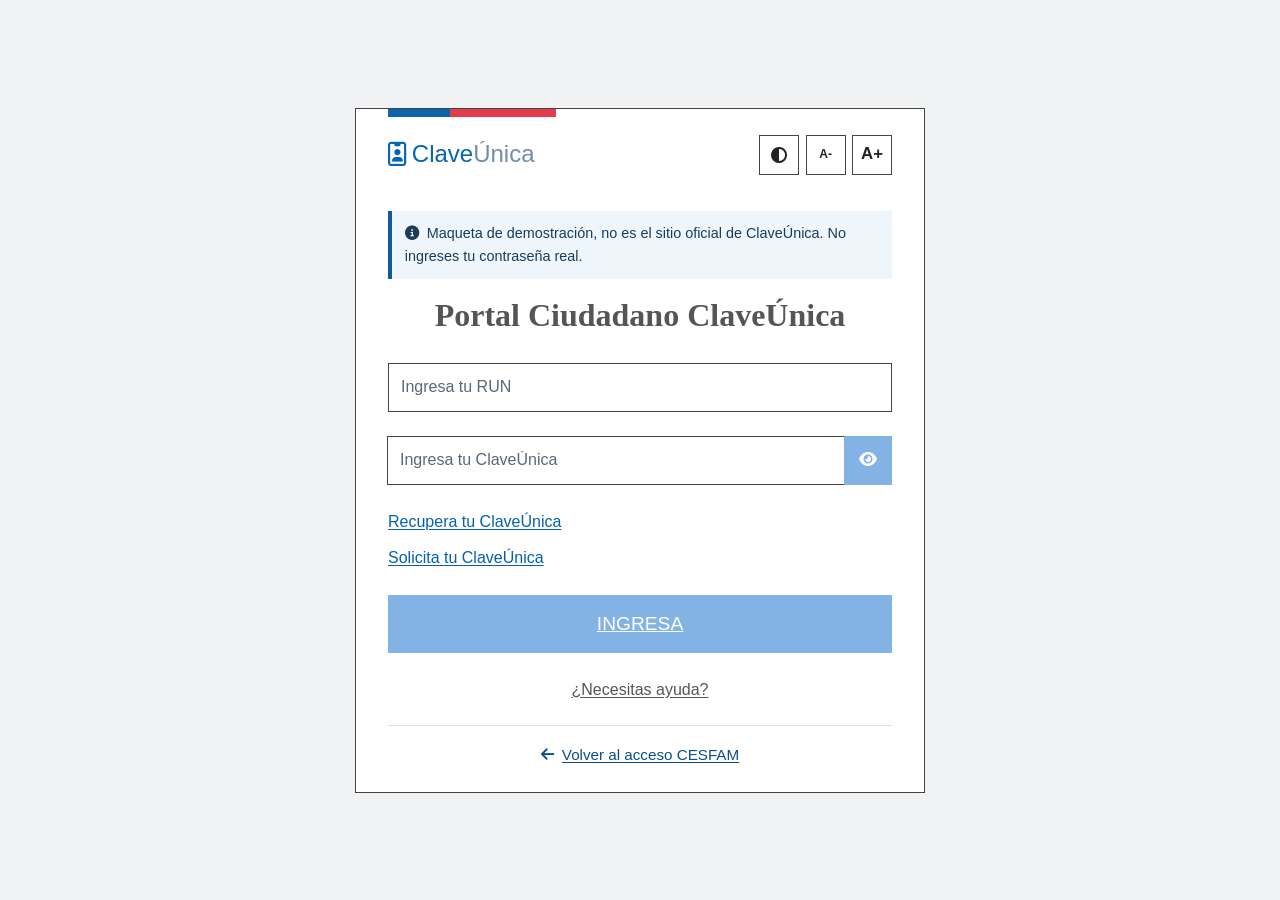
==== claveunica.html @ 377c13dd "Primer Push" ====
<!doctype html>
<html lang="es">
<head>
  <meta charset="utf-8">
  <meta name="viewport" content="width=device-width, initial-scale=1">
  <meta name="theme-color" content="#ffffff">
  <title>ClaveÚnica | Portal de pacientes CESFAM</title>
  <link href="https://cdn.jsdelivr.net/npm/bootstrap@5.3.3/dist/css/bootstrap.min.css" rel="stylesheet">
  <link href="https://cdnjs.cloudflare.com/ajax/libs/font-awesome/6.5.2/css/all.min.css" rel="stylesheet">
  <link href="styles.css" rel="stylesheet">
</head>
<body class="clave-page">
  <a class="skip-link" href="#contenido">Saltar al formulario</a>
  <main id="contenido" class="container min-vh-100 d-flex align-items-center justify-content-center py-4">
    <section class="clave-card" aria-labelledby="claveTitle">
      <div class="chile-stripe" aria-hidden="true"><span></span><span></span></div>
      <header class="clave-header">
        <a class="clave-wordmark" href="index.html" aria-label="Volver al inicio del portal CESFAM">
          <span class="clave-symbol" aria-hidden="true"><i class="fa-regular fa-id-badge"></i></span>
          <span>Clave<span class="clave-wordmark-light">Única</span></span>
        </a>
        <div class="accessibility-tools" aria-label="Opciones de visualización">
          <button type="button" class="accessibility-button" id="contrastToggle" aria-label="Activar alto contraste" title="Activar alto contraste"><i class="fa-solid fa-circle-half-stroke" aria-hidden="true"></i></button>
          <button type="button" class="accessibility-button text-sm" id="fontDecrease" aria-label="Disminuir tamaño del texto">A-</button>
          <button type="button" class="accessibility-button text-lg" id="fontIncrease" aria-label="Aumentar tamaño del texto">A+</button>
        </div>
      </header>

      <div class="clave-content">
        <div class="demo-alert" role="note"><i class="fa-solid fa-circle-info me-2" aria-hidden="true"></i>Maqueta de demostración, no es el sitio oficial de ClaveÚnica. No ingreses tu contraseña real.</div>
        <h1 id="claveTitle">Portal Ciudadano ClaveÚnica</h1>
        <p class="visually-hidden" id="loginHelp">Formulario de ejemplo para representar el acceso mediante ClaveÚnica. No se validan ni transmiten credenciales.</p>

        <form onsubmit="event.preventDefault(); const status = document.getElementById('claveStatus'); status.classList.remove('d-none');">
          <div class="mb-4">
            <label class="visually-hidden" for="run">Ingresa tu RUN</label>
            <input class="form-control clave-input" type="text" id="run" name="run" placeholder="Ingresa tu RUN" autocomplete="off" aria-describedby="loginHelp" required>
          </div>
          <div class="input-group mb-4">
            <label class="visually-hidden" for="clavePassword">Ingresa tu ClaveÚnica</label>
            <input class="form-control clave-input" type="password" id="clavePassword" name="password" placeholder="Ingresa tu ClaveÚnica" autocomplete="new-password" aria-describedby="loginHelp" required>
            <button type="button" class="btn clave-eye" id="togglePassword" aria-label="Mostrar contraseña" aria-pressed="false"><i class="fa-solid fa-eye" aria-hidden="true"></i></button>
          </div>

          <div class="clave-help-links">
            <button type="button" class="link-button" data-help="Recupera tu ClaveÚnica: visita los canales oficiales del Gobierno de Chile.">Recupera tu ClaveÚnica</button>
            <button type="button" class="link-button" data-help="Solicita tu ClaveÚnica en los canales oficiales del Gobierno de Chile.">Solicita tu ClaveÚnica</button>
          </div>

          <div class="alert alert-info d-none mt-3" id="claveStatus" role="status">
            Este formulario es solo una maqueta: no valida ni envía credenciales a ClaveÚnica.
            <a href="dashboard.html" class="alert-link d-block mt-2">Continuar al portal de demostración</a>
          </div>
          <div class="alert alert-secondary d-none mt-3" id="helpStatus" role="status"></div>
          <button type="submit" class="btn clave-submit w-100 mt-4">INGRESA</button>
        </form>
        <div class="text-center mt-4"><button class="link-button help-button" type="button" data-help="Para ayuda con esta maqueta, vuelve al acceso del portal CESFAM y consulta Admisión por los canales oficiales.">¿Necesitas ayuda?</button></div>
      </div>
      <footer class="clave-footer"><a href="index.html"><i class="fa-solid fa-arrow-left me-2" aria-hidden="true"></i>Volver al acceso CESFAM</a></footer>
    </section>
  </main>
  <script>
    const root = document.documentElement;
    let textScale = 1;
    document.getElementById('fontIncrease').addEventListener('click', () => {
      textScale = Math.min(1.3, textScale + 0.1);
      root.style.setProperty('--clave-text-scale', textScale);
    });
    document.getElementById('fontDecrease').addEventListener('click', () => {
      textScale = Math.max(0.9, textScale - 0.1);
      root.style.setProperty('--clave-text-scale', textScale);
    });
    document.getElementById('contrastToggle').addEventListener('click', (event) => {
      const active = document.body.classList.toggle('high-contrast');
      event.currentTarget.setAttribute('aria-pressed', String(active));
      event.currentTarget.setAttribute('aria-label', active ? 'Desactivar alto contraste' : 'Activar alto contraste');
    });
    document.getElementById('togglePassword').addEventListener('click', (event) => {
      const input = document.getElementById('clavePassword');
      const visible = input.type === 'password';
      input.type = visible ? 'text' : 'password';
      event.currentTarget.setAttribute('aria-pressed', String(visible));
      event.currentTarget.setAttribute('aria-label', visible ? 'Ocultar contraseña' : 'Mostrar contraseña');
    });
    document.querySelectorAll('[data-help]').forEach((button) => {
      button.addEventListener('click', () => {
        const status = document.getElementById('helpStatus');
        status.textContent = button.dataset.help;
        status.classList.remove('d-none');
      });
    });
  </script>
</body>
</html>
---- styles.css ----
:root {
  --health-primary: #1264ad;
  --health-primary-dark: #0c4e8a;
  --health-ink: #1f2c38;
  --health-muted: #4c5a67;
  --health-border: #d7e1ea;
  --health-bg: #f4f7fa;
}

html { scroll-behavior: smooth; }

body {
  background: var(--health-bg);
  color: var(--health-ink);
  font-family: Arial, Helvetica, sans-serif;
  font-size: 1rem;
  line-height: 1.6;
}

a { color: var(--health-primary-dark); text-underline-offset: .15em; }
a:hover { color: #083e70; }

.btn-primary {
  --bs-btn-bg: var(--health-primary);
  --bs-btn-border-color: var(--health-primary);
  --bs-btn-color: #fff;
  --bs-btn-hover-bg: var(--health-primary-dark);
  --bs-btn-hover-border-color: var(--health-primary-dark);
  --bs-btn-active-bg: var(--health-primary-dark);
  --bs-btn-active-border-color: var(--health-primary-dark);
}
.btn-outline-primary {
  --bs-btn-color: var(--health-primary-dark);
  --bs-btn-border-color: var(--health-primary);
  --bs-btn-hover-bg: var(--health-primary-dark);
  --bs-btn-hover-border-color: var(--health-primary-dark);
  --bs-btn-hover-color: #fff;
}
.btn-outline-secondary {
  --bs-btn-color: #394a58;
  --bs-btn-border-color: #687986;
  --bs-btn-hover-bg: #394a58;
  --bs-btn-hover-border-color: #394a58;
}
.btn, .form-control, .form-select { min-height: 44px; }
.btn-lg, .form-control-lg, .form-select-lg { min-height: 48px; }

.form-control, .form-select { border-color: #8999a6; color: var(--health-ink); }
.form-control::placeholder { color: #596a78; opacity: 1; }
.form-label { color: #263746; font-size: 1rem; font-weight: 700; }
.form-text, .text-secondary { color: var(--health-muted) !important; }
.form-check-input { border-color: #687986; }
.form-check-input:checked { background-color: var(--health-primary); border-color: var(--health-primary); }

:focus-visible {
  outline: 3px solid #e08b00 !important;
  outline-offset: 3px;
  box-shadow: none !important;
}

.skip-link {
  background: #fff;
  border: 2px solid var(--health-primary);
  border-radius: .25rem;
  left: .75rem;
  padding: .6rem 1rem;
  position: absolute;
  top: .75rem;
  transform: translateY(-160%);
  z-index: 2000;
}
.skip-link:focus { transform: translateY(0); }

.navbar { z-index: 1020; }
.navbar .nav-link { color: #394a58; font-size: 1rem; font-weight: 600; padding-inline: .85rem !important; }
.navbar .nav-link.active, .navbar .nav-link:hover { color: var(--health-primary-dark); text-decoration: underline; }

.brand {
  align-items: center;
  color: var(--health-ink);
  display: inline-flex;
  font-size: 1.3rem;
  font-weight: 750;
  gap: .55rem;
  text-decoration: none;
}
.brand:hover { color: var(--health-ink); }
.brand-mark {
  align-items: center;
  background: var(--health-primary);
  border-radius: .65rem;
  color: white;
  display: inline-flex;
  font-size: 1rem;
  height: 2.25rem;
  justify-content: center;
  width: 2.25rem;
}
.eyebrow { color: var(--health-primary-dark); font-size: .8rem; font-weight: 800; letter-spacing: .08em; }
.avatar, .profile-avatar {
  align-items: center;
  background: #e4eff8;
  border: 1px solid #b9d1e5;
  border-radius: 50%;
  color: #104b7e;
  display: inline-flex;
  font-size: .9rem;
  font-weight: 700;
  height: 2.5rem;
  justify-content: center;
  width: 2.5rem;
}
.profile-avatar { font-size: 1.5rem; height: 6rem; width: 6rem; }
.card { border: 1px solid var(--health-border); }
.dashboard-card, .metric-card, .resource-card { border-radius: .9rem; box-shadow: 0 .15rem .65rem rgba(29, 41, 38, .05); }
.metric-card .card-body, .resource-card .card-body { padding: 1.4rem; }
.metric-icon, .contact-icon, .contact-method-icon {
  align-items: center;
  border-radius: .75rem;
  display: inline-flex;
  flex: 0 0 auto;
  height: 2.8rem;
  justify-content: center;
  width: 2.8rem;
}
.icon-purple { background: #e7e8f7; color: #313e77; }
.icon-blue { background: #e3f0f7; color: #164b69; }
.icon-orange { background: #f7ead8; color: #77420a; }
.icon-green { background: #e3f0f7; color: #164b69; }
.contact-aside { background: linear-gradient(155deg, #e7f1fa 0%, #f5f8fb 60%, #edf4fa 100%); border: 1px solid #bdd2e5; }
.contact-icon { background: #dcebf7; color: var(--health-primary-dark); font-size: 1.25rem; height: 3.25rem; width: 3.25rem; }
.contact-method-icon { background: white; border: 1px solid var(--health-border); color: var(--health-primary-dark); height: 2.7rem; width: 2.7rem; }
.contact-note { background: #fff; border: 1px solid var(--health-border); color: #263746; }
.notice-card { background: #fff; border: 1px solid var(--health-border); }
.welcome-panel { background: #e5f0f9; border: 1px solid #c4d9eb; }
.site-footer { background: #e8eff5; border-top: 1px solid var(--health-border); color: #263746; }
.search-form { max-width: 100%; width: min(100%, 28rem); }
.search-form .form-control { min-width: 8rem; }

.login-page { background: radial-gradient(ellipse at 15% 15%, #e4eff8 0, transparent 38%), #f4f7fa; }
.login-layout { background: white; max-width: 1100px; min-height: 600px; width: 100%; }
.login-intro { background: linear-gradient(145deg, #0c4e8a, #247bc2); }
.brand-light, .brand-light:hover { color: white; }
.brand-light .brand-mark { background: rgba(255,255,255,.2); }
.login-form-panel { align-items: center; display: flex; }
.login-form-content { max-width: 460px; width: 100%; }
.login-form-content .form-control { font-size: 1rem; }
.login-divider {
  align-items: center;
  color: #536575;
  display: flex;
  font-size: .95rem;
  gap: .75rem;
  margin: 1.25rem 0;
}
.login-divider::before, .login-divider::after { background: var(--health-border); content: ""; flex: 1; height: 1px; }
.claveunica-button {
  align-items: center;
  background: var(--health-primary);
  border: 1px solid var(--health-primary);
  color: #fff;
  display: flex;
  font-size: 1rem;
  font-weight: 700;
  gap: .55rem;
  justify-content: center;
  margin: 0 auto;
  min-height: 48px;
  padding: .6rem 1rem;
  text-decoration: none;
  width: fit-content;
}
.claveunica-button:hover { background: var(--health-primary-dark); border-color: var(--health-primary-dark); color: #fff; }
.claveunica-button:focus-visible { outline-offset: 4px; }
.claveunica-button i { font-size: 1.2rem; }

.clave-page { background: #f0f2f4; }
.clave-card {
  background: #fff;
  border: 1px solid #444;
  max-width: 570px;
  padding: 0 2rem 1.5rem;
  width: 100%;
}
.chile-stripe { display: flex; height: 8px; margin-left: 0; width: 168px; }
.chile-stripe span:first-child { background: #0965ae; flex: 0 0 37%; }
.chile-stripe span:last-child { background: #e33d4b; flex: 0 0 63%; }
.clave-header { align-items: center; display: flex; justify-content: space-between; min-height: 76px; }
.clave-wordmark { align-items: center; color: #0766b3; display: inline-flex; font-size: 1.5rem; gap: .3rem; text-decoration: none; }
.clave-wordmark:hover { color: #064d88; }
.clave-wordmark-light { color: #748cac; }
.clave-symbol { align-items: center; display: inline-flex; font-size: 1.55rem; justify-content: center; }
.accessibility-tools { display: flex; gap: .4rem; }
.accessibility-button {
  align-items: center;
  background: #fff;
  border: 1px solid #444;
  color: #222;
  display: inline-flex;
  font-weight: 700;
  height: 40px;
  justify-content: center;
  min-width: 40px;
}
.accessibility-button.text-sm { font-size: .75rem; }
.accessibility-button.text-lg { font-size: 1.05rem; }
.clave-content { font-size: calc(1rem * var(--clave-text-scale, 1)); padding: 1.15rem 0 0; }
.clave-content h1 {
  color: #555;
  font-family: Georgia, "Times New Roman", serif;
  font-size: calc(2rem * var(--clave-text-scale, 1));
  font-weight: 700;
  line-height: 1.2;
  margin: 1.05rem 0 1.75rem;
  text-align: center;
}
.demo-alert { background: #eef6fc; border-left: 4px solid #125a9c; color: #183c59; font-size: .9rem; padding: .7rem .8rem; }
.clave-input {
  border: 1px solid #444;
  border-radius: 0 !important;
  font-size: calc(1rem * var(--clave-text-scale, 1));
  min-height: 49px;
}
.clave-input::placeholder { color: #596875; }
.clave-eye {
  background: #83b3e5;
  border: 1px solid #83b3e5;
  border-radius: 0;
  color: #fff;
  min-width: 48px;
}
.clave-eye:hover { background: #276cae; border-color: #276cae; color: #fff; }
.clave-help-links { align-items: flex-start; display: flex; flex-direction: column; gap: .7rem; }
.link-button { background: transparent; border: 0; color: #075fb0; padding: 0; text-align: left; text-decoration: underline; text-underline-offset: .15em; }
.link-button:hover { color: #063e74; }
.clave-submit {
  background: #83b3e5;
  border: 1px solid #83b3e5;
  border-radius: 0;
  color: #fff;
  font-size: calc(1.2rem * var(--clave-text-scale, 1));
  min-height: 58px;
  text-decoration: underline;
}
.clave-submit:hover, .clave-submit:focus { background: #276cae; border-color: #276cae; color: #fff; }
.help-button { color: #555; }
.clave-footer { border-top: 1px solid #e0e0e0; margin-top: 1.4rem; padding-top: 1rem; text-align: center; }
.clave-footer a { font-size: .95rem; }
.high-contrast .clave-card { background: #000; border-color: #000; color: #fff; }
.high-contrast .clave-content h1, .high-contrast .help-button { color: #fff; }
.high-contrast .clave-wordmark, .high-contrast .link-button, .high-contrast .clave-footer a { color: #9dcaff; }
.high-contrast .clave-wordmark-light { color: #d7e8ff; }
.high-contrast .accessibility-button { background: #000; border-color: #fff; color: #fff; }
.high-contrast .clave-input { background: #000; border-color: #fff; color: #fff; }
.high-contrast .clave-input::placeholder { color: #eee; }
.high-contrast .demo-alert { background: #222; border-color: #ff0; color: #ff0; }
.high-contrast .clave-footer { border-color: #fff; }

@media (max-width: 575.98px) {
  .metric-card .card-body, .resource-card .card-body { padding: 1.15rem; }
  .login-layout { min-height: 0; }
  .clave-card { padding: 0 1rem 1rem; }
  .clave-wordmark { font-size: 1.2rem; }
  .accessibility-tools { gap: .25rem; }
  .accessibility-button { height: 38px; min-width: 36px; }
  .clave-content h1 { font-size: calc(1.6rem * var(--clave-text-scale, 1)); }
}

@media (prefers-reduced-motion: reduce) {
  html { scroll-behavior: auto; }
  *, *::before, *::after { animation-duration: .01ms !important; animation-iteration-count: 1 !important; transition-duration: .01ms !important; }
}

@media print {
  .navbar, .site-footer, .btn, form, .skip-link { display: none !important; }
  body { background: #fff; color: #000; font-size: 12pt; }
  a { color: #000; }
  .card, .notice-card { box-shadow: none; break-inside: avoid; }
}
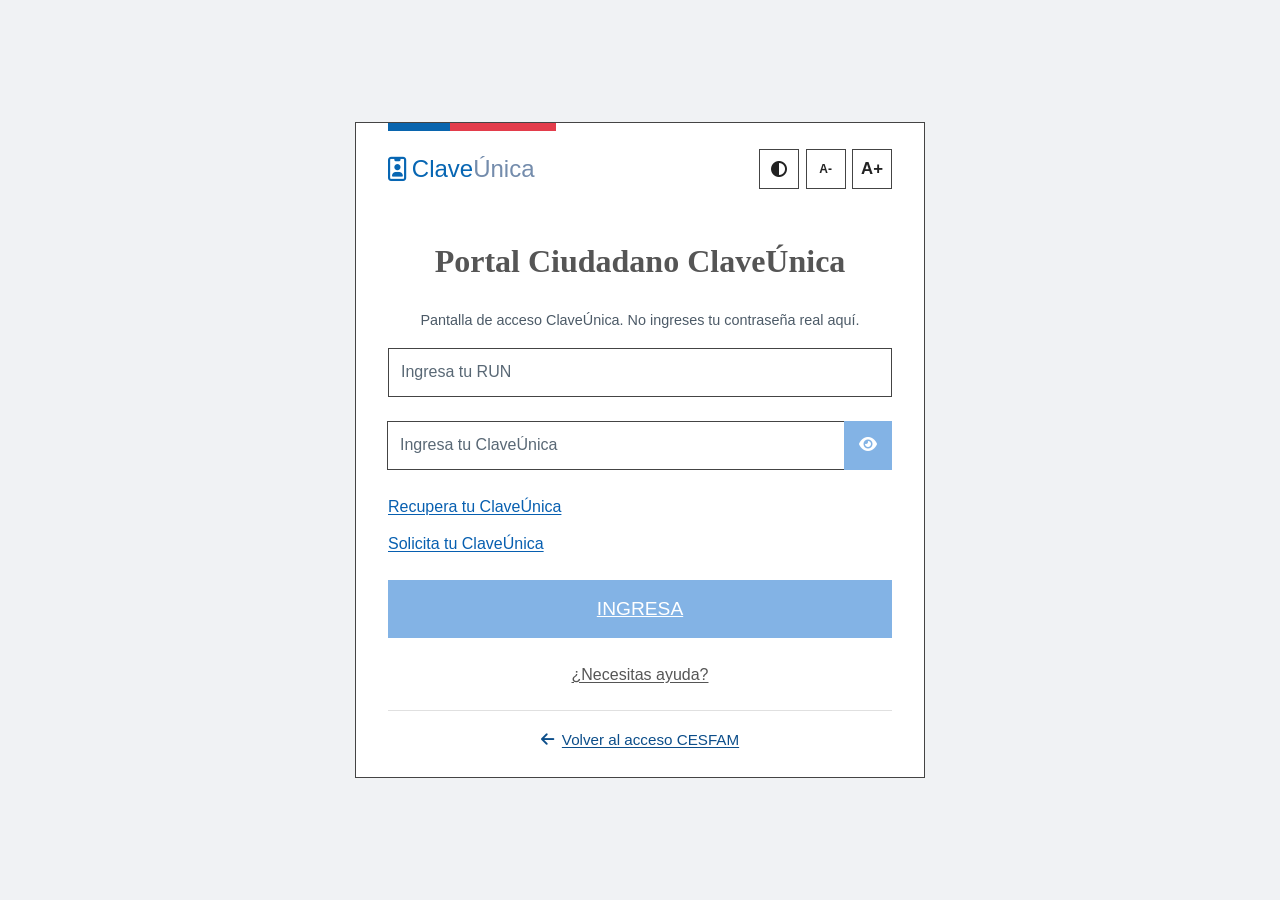
==== commit 2731e1d2: "v2" ====
--- a/claveunica.html
+++ b/claveunica.html
@@ -27,11 +27,10 @@
       </header>
 
       <div class="clave-content">
-        <div class="demo-alert" role="note"><i class="fa-solid fa-circle-info me-2" aria-hidden="true"></i>Maqueta de demostración, no es el sitio oficial de ClaveÚnica. No ingreses tu contraseña real.</div>
         <h1 id="claveTitle">Portal Ciudadano ClaveÚnica</h1>
-        <p class="visually-hidden" id="loginHelp">Formulario de ejemplo para representar el acceso mediante ClaveÚnica. No se validan ni transmiten credenciales.</p>
+        <p class="clave-disclaimer" id="loginHelp">Pantalla de acceso ClaveÚnica. No ingreses tu contraseña real aquí.</p>
 
-        <form onsubmit="event.preventDefault(); const status = document.getElementById('claveStatus'); status.classList.remove('d-none');">
+        <form onsubmit="event.preventDefault(); document.getElementById('claveStatus').classList.remove('d-none');">
           <div class="mb-4">
             <label class="visually-hidden" for="run">Ingresa tu RUN</label>
             <input class="form-control clave-input" type="text" id="run" name="run" placeholder="Ingresa tu RUN" autocomplete="off" aria-describedby="loginHelp" required>
@@ -47,11 +46,11 @@
             <button type="button" class="link-button" data-help="Solicita tu ClaveÚnica en los canales oficiales del Gobierno de Chile.">Solicita tu ClaveÚnica</button>
           </div>
 
-          <div class="alert alert-info d-none mt-3" id="claveStatus" role="status">
-            Este formulario es solo una maqueta: no valida ni envía credenciales a ClaveÚnica.
-            <a href="dashboard.html" class="alert-link d-block mt-2">Continuar al portal de demostración</a>
+          <div class="form-feedback d-none mt-3" id="claveStatus" role="status">
+            No se validaron ni enviaron credenciales.
+            <a href="dashboard.html" class="d-block mt-2">Continuar al portal</a>
           </div>
-          <div class="alert alert-secondary d-none mt-3" id="helpStatus" role="status"></div>
+          <div class="form-feedback d-none mt-3" id="helpStatus" role="status"></div>
           <button type="submit" class="btn clave-submit w-100 mt-4">INGRESA</button>
         </form>
         <div class="text-center mt-4"><button class="link-button help-button" type="button" data-help="Para ayuda con esta maqueta, vuelve al acceso del portal CESFAM y consulta Admisión por los canales oficiales.">¿Necesitas ayuda?</button></div>
--- a/styles.css
+++ b/styles.css
@@ -51,6 +51,8 @@
 .form-text, .text-secondary { color: var(--health-muted) !important; }
 .form-check-input { border-color: #687986; }
 .form-check-input:checked { background-color: var(--health-primary); border-color: var(--health-primary); }
+.form-feedback { color: var(--health-primary-dark); font-weight: 700; margin-bottom: 1rem; }
+.privacy-note { color: #263746; margin-bottom: 1rem; }
 
 :focus-visible {
   outline: 3px solid #e08b00 !important;
@@ -136,6 +138,23 @@
 .site-footer { background: #e8eff5; border-top: 1px solid var(--health-border); color: #263746; }
 .search-form { max-width: 100%; width: min(100%, 28rem); }
 .search-form .form-control { min-width: 8rem; }
+.staff-page { background: #f3f6f9; }
+.staff-label { background: #e6f0f8; border: 1px solid #c5d9e9; border-radius: 999px; color: #164b69; font-size: .72rem; letter-spacing: 0; padding: .15rem .55rem; }
+.staff-table { --bs-table-striped-bg: #f5f8fb; }
+.staff-table th { background: #edf3f8; color: #263746; font-size: .85rem; white-space: nowrap; }
+.staff-table .table-group-row th { background: #dceaf5; color: #173d5c; font-size: .95rem; }
+.staff-table td { min-width: 7rem; }
+.staff-table td:first-child { min-width: 9rem; }
+.target-row + .target-row { margin-top: 1.4rem; }
+.absence-chart { align-items: end; border-bottom: 2px solid #738696; display: flex; gap: clamp(1rem, 5vw, 3rem); height: 17rem; justify-content: center; padding: 1rem 1rem 0; }
+.chart-column { align-items: center; display: flex; flex: 0 1 5rem; flex-direction: column; height: 100%; justify-content: end; }
+.chart-value { font-size: .9rem; font-weight: 700; margin-bottom: .35rem; }
+.chart-bar { background: #1264ad; border-radius: .4rem .4rem 0 0; min-height: .4rem; width: min(100%, 3rem); }
+.chart-bar-alt { background: #815cad; }
+.chart-bar-third { background: #dd9935; }
+.chart-column > span:last-child { font-size: .9rem; font-weight: 700; padding: .45rem 0; }
+.stock-progress { height: .75rem; min-width: 5rem; }
+.print-header { display: none; }
 
 .login-page { background: radial-gradient(ellipse at 15% 15%, #e4eff8 0, transparent 38%), #f4f7fa; }
 .login-layout { background: white; max-width: 1100px; min-height: 600px; width: 100%; }
@@ -214,7 +233,7 @@
   margin: 1.05rem 0 1.75rem;
   text-align: center;
 }
-.demo-alert { background: #eef6fc; border-left: 4px solid #125a9c; color: #183c59; font-size: .9rem; padding: .7rem .8rem; }
+.clave-disclaimer { color: #4c5a67; font-size: .9rem; margin-bottom: 1rem; text-align: center; }
 .clave-input {
   border: 1px solid #444;
   border-radius: 0 !important;
@@ -253,7 +272,7 @@
 .high-contrast .accessibility-button { background: #000; border-color: #fff; color: #fff; }
 .high-contrast .clave-input { background: #000; border-color: #fff; color: #fff; }
 .high-contrast .clave-input::placeholder { color: #eee; }
-.high-contrast .demo-alert { background: #222; border-color: #ff0; color: #ff0; }
+.high-contrast .clave-disclaimer { color: #fff; }
 .high-contrast .clave-footer { border-color: #fff; }
 
 @media (max-width: 575.98px) {
@@ -276,4 +295,14 @@
   body { background: #fff; color: #000; font-size: 12pt; }
   a { color: #000; }
   .card, .notice-card { box-shadow: none; break-inside: avoid; }
-}
+  .screen-only { display: none !important; }
+  .print-header { display: block; margin-bottom: 1rem; }
+  .print-brand { border-bottom: 2px solid #000; font-size: 1rem; font-weight: 700; padding-bottom: .5rem; }
+  .staff-table { font-size: 9pt; }
+  .staff-table th, .staff-table td { min-width: 0; padding: .35rem !important; }
+  .staff-table .table-group-row th { background: #e3e3e3 !important; color: #000 !important; }
+  .staff-table thead { display: table-header-group; }
+  .staff-table tr { break-inside: avoid; }
+  .staff-page { background: #fff; }
+  .badge { border: 1px solid #555; color: #000 !important; background: transparent !important; }
+}
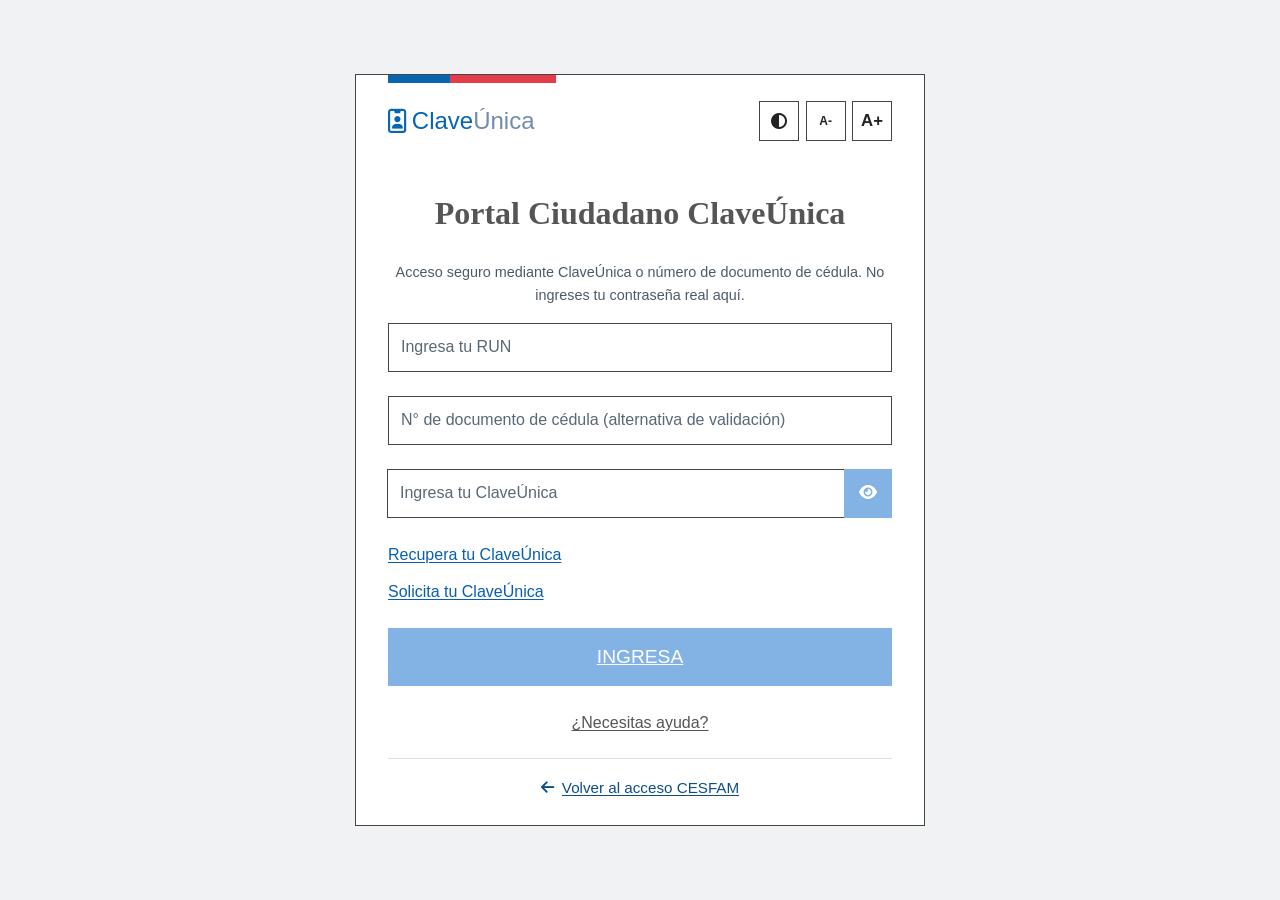
==== commit dd22d40e: "v3" ====
--- a/claveunica.html
+++ b/claveunica.html
@@ -1,93 +1,97 @@
-<!doctype html>
-<html lang="es">
-<head>
-  <meta charset="utf-8">
-  <meta name="viewport" content="width=device-width, initial-scale=1">
-  <meta name="theme-color" content="#ffffff">
-  <title>ClaveÚnica | Portal de pacientes CESFAM</title>
-  <link href="https://cdn.jsdelivr.net/npm/bootstrap@5.3.3/dist/css/bootstrap.min.css" rel="stylesheet">
-  <link href="https://cdnjs.cloudflare.com/ajax/libs/font-awesome/6.5.2/css/all.min.css" rel="stylesheet">
-  <link href="styles.css" rel="stylesheet">
-</head>
-<body class="clave-page">
-  <a class="skip-link" href="#contenido">Saltar al formulario</a>
-  <main id="contenido" class="container min-vh-100 d-flex align-items-center justify-content-center py-4">
-    <section class="clave-card" aria-labelledby="claveTitle">
-      <div class="chile-stripe" aria-hidden="true"><span></span><span></span></div>
-      <header class="clave-header">
-        <a class="clave-wordmark" href="index.html" aria-label="Volver al inicio del portal CESFAM">
-          <span class="clave-symbol" aria-hidden="true"><i class="fa-regular fa-id-badge"></i></span>
-          <span>Clave<span class="clave-wordmark-light">Única</span></span>
-        </a>
-        <div class="accessibility-tools" aria-label="Opciones de visualización">
-          <button type="button" class="accessibility-button" id="contrastToggle" aria-label="Activar alto contraste" title="Activar alto contraste"><i class="fa-solid fa-circle-half-stroke" aria-hidden="true"></i></button>
-          <button type="button" class="accessibility-button text-sm" id="fontDecrease" aria-label="Disminuir tamaño del texto">A-</button>
-          <button type="button" class="accessibility-button text-lg" id="fontIncrease" aria-label="Aumentar tamaño del texto">A+</button>
-        </div>
-      </header>
-
-      <div class="clave-content">
-        <h1 id="claveTitle">Portal Ciudadano ClaveÚnica</h1>
-        <p class="clave-disclaimer" id="loginHelp">Pantalla de acceso ClaveÚnica. No ingreses tu contraseña real aquí.</p>
-
-        <form onsubmit="event.preventDefault(); document.getElementById('claveStatus').classList.remove('d-none');">
-          <div class="mb-4">
-            <label class="visually-hidden" for="run">Ingresa tu RUN</label>
-            <input class="form-control clave-input" type="text" id="run" name="run" placeholder="Ingresa tu RUN" autocomplete="off" aria-describedby="loginHelp" required>
-          </div>
-          <div class="input-group mb-4">
-            <label class="visually-hidden" for="clavePassword">Ingresa tu ClaveÚnica</label>
-            <input class="form-control clave-input" type="password" id="clavePassword" name="password" placeholder="Ingresa tu ClaveÚnica" autocomplete="new-password" aria-describedby="loginHelp" required>
-            <button type="button" class="btn clave-eye" id="togglePassword" aria-label="Mostrar contraseña" aria-pressed="false"><i class="fa-solid fa-eye" aria-hidden="true"></i></button>
-          </div>
-
-          <div class="clave-help-links">
-            <button type="button" class="link-button" data-help="Recupera tu ClaveÚnica: visita los canales oficiales del Gobierno de Chile.">Recupera tu ClaveÚnica</button>
-            <button type="button" class="link-button" data-help="Solicita tu ClaveÚnica en los canales oficiales del Gobierno de Chile.">Solicita tu ClaveÚnica</button>
-          </div>
-
-          <div class="form-feedback d-none mt-3" id="claveStatus" role="status">
-            No se validaron ni enviaron credenciales.
-            <a href="dashboard.html" class="d-block mt-2">Continuar al portal</a>
-          </div>
-          <div class="form-feedback d-none mt-3" id="helpStatus" role="status"></div>
-          <button type="submit" class="btn clave-submit w-100 mt-4">INGRESA</button>
-        </form>
-        <div class="text-center mt-4"><button class="link-button help-button" type="button" data-help="Para ayuda con esta maqueta, vuelve al acceso del portal CESFAM y consulta Admisión por los canales oficiales.">¿Necesitas ayuda?</button></div>
-      </div>
-      <footer class="clave-footer"><a href="index.html"><i class="fa-solid fa-arrow-left me-2" aria-hidden="true"></i>Volver al acceso CESFAM</a></footer>
-    </section>
-  </main>
-  <script>
-    const root = document.documentElement;
-    let textScale = 1;
-    document.getElementById('fontIncrease').addEventListener('click', () => {
-      textScale = Math.min(1.3, textScale + 0.1);
-      root.style.setProperty('--clave-text-scale', textScale);
-    });
-    document.getElementById('fontDecrease').addEventListener('click', () => {
-      textScale = Math.max(0.9, textScale - 0.1);
-      root.style.setProperty('--clave-text-scale', textScale);
-    });
-    document.getElementById('contrastToggle').addEventListener('click', (event) => {
-      const active = document.body.classList.toggle('high-contrast');
-      event.currentTarget.setAttribute('aria-pressed', String(active));
-      event.currentTarget.setAttribute('aria-label', active ? 'Desactivar alto contraste' : 'Activar alto contraste');
-    });
-    document.getElementById('togglePassword').addEventListener('click', (event) => {
-      const input = document.getElementById('clavePassword');
-      const visible = input.type === 'password';
-      input.type = visible ? 'text' : 'password';
-      event.currentTarget.setAttribute('aria-pressed', String(visible));
-      event.currentTarget.setAttribute('aria-label', visible ? 'Ocultar contraseña' : 'Mostrar contraseña');
-    });
-    document.querySelectorAll('[data-help]').forEach((button) => {
-      button.addEventListener('click', () => {
-        const status = document.getElementById('helpStatus');
-        status.textContent = button.dataset.help;
-        status.classList.remove('d-none');
-      });
-    });
-  </script>
-</body>
-</html>
+<!doctype html>
+<html lang="es">
+<head>
+  <meta charset="utf-8">
+  <meta name="viewport" content="width=device-width, initial-scale=1">
+  <meta name="theme-color" content="#ffffff">
+  <title>ClaveÚnica | Portal de pacientes CESFAM</title>
+  <link href="https://cdn.jsdelivr.net/npm/bootstrap@5.3.3/dist/css/bootstrap.min.css" rel="stylesheet">
+  <link href="https://cdnjs.cloudflare.com/ajax/libs/font-awesome/6.5.2/css/all.min.css" rel="stylesheet">
+  <link href="styles.css" rel="stylesheet">
+</head>
+<body class="clave-page">
+  <a class="skip-link" href="#contenido">Saltar al formulario</a>
+  <main id="contenido" class="container min-vh-100 d-flex align-items-center justify-content-center py-4">
+    <section class="clave-card" aria-labelledby="claveTitle">
+      <div class="chile-stripe" aria-hidden="true"><span></span><span></span></div>
+      <header class="clave-header">
+        <a class="clave-wordmark" href="index.html" aria-label="Volver al inicio del portal CESFAM">
+          <span class="clave-symbol" aria-hidden="true"><i class="fa-regular fa-id-badge"></i></span>
+          <span>Clave<span class="clave-wordmark-light">Única</span></span>
+        </a>
+        <div class="accessibility-tools" aria-label="Opciones de visualización">
+          <button type="button" class="accessibility-button" id="contrastToggle" aria-label="Activar alto contraste" title="Activar alto contraste"><i class="fa-solid fa-circle-half-stroke" aria-hidden="true"></i></button>
+          <button type="button" class="accessibility-button text-sm" id="fontDecrease" aria-label="Disminuir tamaño del texto">A-</button>
+          <button type="button" class="accessibility-button text-lg" id="fontIncrease" aria-label="Aumentar tamaño del texto">A+</button>
+        </div>
+      </header>
+
+      <div class="clave-content">
+        <h1 id="claveTitle">Portal Ciudadano ClaveÚnica</h1>
+        <p class="clave-disclaimer" id="loginHelp">Acceso seguro mediante ClaveÚnica o número de documento de cédula. No ingreses tu contraseña real aquí.</p>
+
+        <form onsubmit="event.preventDefault(); document.getElementById('claveStatus').classList.remove('d-none');">
+          <div class="mb-4">
+            <label class="visually-hidden" for="run">Ingresa tu RUN</label>
+            <input class="form-control clave-input" type="text" id="run" name="run" placeholder="Ingresa tu RUN" autocomplete="off" aria-describedby="loginHelp" required>
+          </div>
+          <div class="mb-4">
+            <label class="visually-hidden" for="docNumber">Número de documento de cédula</label>
+            <input class="form-control clave-input" type="text" id="docNumber" name="docNumber" placeholder="N° de documento de cédula (alternativa de validación)" autocomplete="off" aria-describedby="loginHelp">
+          </div>
+          <div class="input-group mb-4">
+            <label class="visually-hidden" for="clavePassword">Ingresa tu ClaveÚnica</label>
+            <input class="form-control clave-input" type="password" id="clavePassword" name="password" placeholder="Ingresa tu ClaveÚnica" autocomplete="new-password" aria-describedby="loginHelp" required>
+            <button type="button" class="btn clave-eye" id="togglePassword" aria-label="Mostrar contraseña" aria-pressed="false"><i class="fa-solid fa-eye" aria-hidden="true"></i></button>
+          </div>
+
+          <div class="clave-help-links">
+            <button type="button" class="link-button" data-help="Recupera tu ClaveÚnica: visita los canales oficiales del Gobierno de Chile.">Recupera tu ClaveÚnica</button>
+            <button type="button" class="link-button" data-help="Solicita tu ClaveÚnica en los canales oficiales del Gobierno de Chile.">Solicita tu ClaveÚnica</button>
+          </div>
+
+          <div class="form-feedback d-none mt-3" id="claveStatus" role="status">
+            No se validaron ni enviaron credenciales.
+            <a href="dashboard.html" class="d-block mt-2">Continuar al portal</a>
+          </div>
+          <div class="form-feedback d-none mt-3" id="helpStatus" role="status"></div>
+          <button type="submit" class="btn clave-submit w-100 mt-4">INGRESA</button>
+        </form>
+        <div class="text-center mt-4"><button class="link-button help-button" type="button" data-help="Para ayuda con esta maqueta, vuelve al acceso del portal CESFAM y consulta Admisión por los canales oficiales.">¿Necesitas ayuda?</button></div>
+      </div>
+      <footer class="clave-footer"><a href="index.html"><i class="fa-solid fa-arrow-left me-2" aria-hidden="true"></i>Volver al acceso CESFAM</a></footer>
+    </section>
+  </main>
+  <script>
+    const root = document.documentElement;
+    let textScale = 1;
+    document.getElementById('fontIncrease').addEventListener('click', () => {
+      textScale = Math.min(1.3, textScale + 0.1);
+      root.style.setProperty('--clave-text-scale', textScale);
+    });
+    document.getElementById('fontDecrease').addEventListener('click', () => {
+      textScale = Math.max(0.9, textScale - 0.1);
+      root.style.setProperty('--clave-text-scale', textScale);
+    });
+    document.getElementById('contrastToggle').addEventListener('click', (event) => {
+      const active = document.body.classList.toggle('high-contrast');
+      event.currentTarget.setAttribute('aria-pressed', String(active));
+      event.currentTarget.setAttribute('aria-label', active ? 'Desactivar alto contraste' : 'Activar alto contraste');
+    });
+    document.getElementById('togglePassword').addEventListener('click', (event) => {
+      const input = document.getElementById('clavePassword');
+      const visible = input.type === 'password';
+      input.type = visible ? 'text' : 'password';
+      event.currentTarget.setAttribute('aria-pressed', String(visible));
+      event.currentTarget.setAttribute('aria-label', visible ? 'Ocultar contraseña' : 'Mostrar contraseña');
+    });
+    document.querySelectorAll('[data-help]').forEach((button) => {
+      button.addEventListener('click', () => {
+        const status = document.getElementById('helpStatus');
+        status.textContent = button.dataset.help;
+        status.classList.remove('d-none');
+      });
+    });
+  </script>
+</body>
+</html>
--- a/styles.css
+++ b/styles.css
@@ -1,308 +1,308 @@
-:root {
-  --health-primary: #1264ad;
-  --health-primary-dark: #0c4e8a;
-  --health-ink: #1f2c38;
-  --health-muted: #4c5a67;
-  --health-border: #d7e1ea;
-  --health-bg: #f4f7fa;
-}
-
-html { scroll-behavior: smooth; }
-
-body {
-  background: var(--health-bg);
-  color: var(--health-ink);
-  font-family: Arial, Helvetica, sans-serif;
-  font-size: 1rem;
-  line-height: 1.6;
-}
-
-a { color: var(--health-primary-dark); text-underline-offset: .15em; }
-a:hover { color: #083e70; }
-
-.btn-primary {
-  --bs-btn-bg: var(--health-primary);
-  --bs-btn-border-color: var(--health-primary);
-  --bs-btn-color: #fff;
-  --bs-btn-hover-bg: var(--health-primary-dark);
-  --bs-btn-hover-border-color: var(--health-primary-dark);
-  --bs-btn-active-bg: var(--health-primary-dark);
-  --bs-btn-active-border-color: var(--health-primary-dark);
-}
-.btn-outline-primary {
-  --bs-btn-color: var(--health-primary-dark);
-  --bs-btn-border-color: var(--health-primary);
-  --bs-btn-hover-bg: var(--health-primary-dark);
-  --bs-btn-hover-border-color: var(--health-primary-dark);
-  --bs-btn-hover-color: #fff;
-}
-.btn-outline-secondary {
-  --bs-btn-color: #394a58;
-  --bs-btn-border-color: #687986;
-  --bs-btn-hover-bg: #394a58;
-  --bs-btn-hover-border-color: #394a58;
-}
-.btn, .form-control, .form-select { min-height: 44px; }
-.btn-lg, .form-control-lg, .form-select-lg { min-height: 48px; }
-
-.form-control, .form-select { border-color: #8999a6; color: var(--health-ink); }
-.form-control::placeholder { color: #596a78; opacity: 1; }
-.form-label { color: #263746; font-size: 1rem; font-weight: 700; }
-.form-text, .text-secondary { color: var(--health-muted) !important; }
-.form-check-input { border-color: #687986; }
-.form-check-input:checked { background-color: var(--health-primary); border-color: var(--health-primary); }
-.form-feedback { color: var(--health-primary-dark); font-weight: 700; margin-bottom: 1rem; }
-.privacy-note { color: #263746; margin-bottom: 1rem; }
-
-:focus-visible {
-  outline: 3px solid #e08b00 !important;
-  outline-offset: 3px;
-  box-shadow: none !important;
-}
-
-.skip-link {
-  background: #fff;
-  border: 2px solid var(--health-primary);
-  border-radius: .25rem;
-  left: .75rem;
-  padding: .6rem 1rem;
-  position: absolute;
-  top: .75rem;
-  transform: translateY(-160%);
-  z-index: 2000;
-}
-.skip-link:focus { transform: translateY(0); }
-
-.navbar { z-index: 1020; }
-.navbar .nav-link { color: #394a58; font-size: 1rem; font-weight: 600; padding-inline: .85rem !important; }
-.navbar .nav-link.active, .navbar .nav-link:hover { color: var(--health-primary-dark); text-decoration: underline; }
-
-.brand {
-  align-items: center;
-  color: var(--health-ink);
-  display: inline-flex;
-  font-size: 1.3rem;
-  font-weight: 750;
-  gap: .55rem;
-  text-decoration: none;
-}
-.brand:hover { color: var(--health-ink); }
-.brand-mark {
-  align-items: center;
-  background: var(--health-primary);
-  border-radius: .65rem;
-  color: white;
-  display: inline-flex;
-  font-size: 1rem;
-  height: 2.25rem;
-  justify-content: center;
-  width: 2.25rem;
-}
-.eyebrow { color: var(--health-primary-dark); font-size: .8rem; font-weight: 800; letter-spacing: .08em; }
-.avatar, .profile-avatar {
-  align-items: center;
-  background: #e4eff8;
-  border: 1px solid #b9d1e5;
-  border-radius: 50%;
-  color: #104b7e;
-  display: inline-flex;
-  font-size: .9rem;
-  font-weight: 700;
-  height: 2.5rem;
-  justify-content: center;
-  width: 2.5rem;
-}
-.profile-avatar { font-size: 1.5rem; height: 6rem; width: 6rem; }
-.card { border: 1px solid var(--health-border); }
-.dashboard-card, .metric-card, .resource-card { border-radius: .9rem; box-shadow: 0 .15rem .65rem rgba(29, 41, 38, .05); }
-.metric-card .card-body, .resource-card .card-body { padding: 1.4rem; }
-.metric-icon, .contact-icon, .contact-method-icon {
-  align-items: center;
-  border-radius: .75rem;
-  display: inline-flex;
-  flex: 0 0 auto;
-  height: 2.8rem;
-  justify-content: center;
-  width: 2.8rem;
-}
-.icon-purple { background: #e7e8f7; color: #313e77; }
-.icon-blue { background: #e3f0f7; color: #164b69; }
-.icon-orange { background: #f7ead8; color: #77420a; }
-.icon-green { background: #e3f0f7; color: #164b69; }
-.contact-aside { background: linear-gradient(155deg, #e7f1fa 0%, #f5f8fb 60%, #edf4fa 100%); border: 1px solid #bdd2e5; }
-.contact-icon { background: #dcebf7; color: var(--health-primary-dark); font-size: 1.25rem; height: 3.25rem; width: 3.25rem; }
-.contact-method-icon { background: white; border: 1px solid var(--health-border); color: var(--health-primary-dark); height: 2.7rem; width: 2.7rem; }
-.contact-note { background: #fff; border: 1px solid var(--health-border); color: #263746; }
-.notice-card { background: #fff; border: 1px solid var(--health-border); }
-.welcome-panel { background: #e5f0f9; border: 1px solid #c4d9eb; }
-.site-footer { background: #e8eff5; border-top: 1px solid var(--health-border); color: #263746; }
-.search-form { max-width: 100%; width: min(100%, 28rem); }
-.search-form .form-control { min-width: 8rem; }
-.staff-page { background: #f3f6f9; }
-.staff-label { background: #e6f0f8; border: 1px solid #c5d9e9; border-radius: 999px; color: #164b69; font-size: .72rem; letter-spacing: 0; padding: .15rem .55rem; }
-.staff-table { --bs-table-striped-bg: #f5f8fb; }
-.staff-table th { background: #edf3f8; color: #263746; font-size: .85rem; white-space: nowrap; }
-.staff-table .table-group-row th { background: #dceaf5; color: #173d5c; font-size: .95rem; }
-.staff-table td { min-width: 7rem; }
-.staff-table td:first-child { min-width: 9rem; }
-.target-row + .target-row { margin-top: 1.4rem; }
-.absence-chart { align-items: end; border-bottom: 2px solid #738696; display: flex; gap: clamp(1rem, 5vw, 3rem); height: 17rem; justify-content: center; padding: 1rem 1rem 0; }
-.chart-column { align-items: center; display: flex; flex: 0 1 5rem; flex-direction: column; height: 100%; justify-content: end; }
-.chart-value { font-size: .9rem; font-weight: 700; margin-bottom: .35rem; }
-.chart-bar { background: #1264ad; border-radius: .4rem .4rem 0 0; min-height: .4rem; width: min(100%, 3rem); }
-.chart-bar-alt { background: #815cad; }
-.chart-bar-third { background: #dd9935; }
-.chart-column > span:last-child { font-size: .9rem; font-weight: 700; padding: .45rem 0; }
-.stock-progress { height: .75rem; min-width: 5rem; }
-.print-header { display: none; }
-
-.login-page { background: radial-gradient(ellipse at 15% 15%, #e4eff8 0, transparent 38%), #f4f7fa; }
-.login-layout { background: white; max-width: 1100px; min-height: 600px; width: 100%; }
-.login-intro { background: linear-gradient(145deg, #0c4e8a, #247bc2); }
-.brand-light, .brand-light:hover { color: white; }
-.brand-light .brand-mark { background: rgba(255,255,255,.2); }
-.login-form-panel { align-items: center; display: flex; }
-.login-form-content { max-width: 460px; width: 100%; }
-.login-form-content .form-control { font-size: 1rem; }
-.login-divider {
-  align-items: center;
-  color: #536575;
-  display: flex;
-  font-size: .95rem;
-  gap: .75rem;
-  margin: 1.25rem 0;
-}
-.login-divider::before, .login-divider::after { background: var(--health-border); content: ""; flex: 1; height: 1px; }
-.claveunica-button {
-  align-items: center;
-  background: var(--health-primary);
-  border: 1px solid var(--health-primary);
-  color: #fff;
-  display: flex;
-  font-size: 1rem;
-  font-weight: 700;
-  gap: .55rem;
-  justify-content: center;
-  margin: 0 auto;
-  min-height: 48px;
-  padding: .6rem 1rem;
-  text-decoration: none;
-  width: fit-content;
-}
-.claveunica-button:hover { background: var(--health-primary-dark); border-color: var(--health-primary-dark); color: #fff; }
-.claveunica-button:focus-visible { outline-offset: 4px; }
-.claveunica-button i { font-size: 1.2rem; }
-
-.clave-page { background: #f0f2f4; }
-.clave-card {
-  background: #fff;
-  border: 1px solid #444;
-  max-width: 570px;
-  padding: 0 2rem 1.5rem;
-  width: 100%;
-}
-.chile-stripe { display: flex; height: 8px; margin-left: 0; width: 168px; }
-.chile-stripe span:first-child { background: #0965ae; flex: 0 0 37%; }
-.chile-stripe span:last-child { background: #e33d4b; flex: 0 0 63%; }
-.clave-header { align-items: center; display: flex; justify-content: space-between; min-height: 76px; }
-.clave-wordmark { align-items: center; color: #0766b3; display: inline-flex; font-size: 1.5rem; gap: .3rem; text-decoration: none; }
-.clave-wordmark:hover { color: #064d88; }
-.clave-wordmark-light { color: #748cac; }
-.clave-symbol { align-items: center; display: inline-flex; font-size: 1.55rem; justify-content: center; }
-.accessibility-tools { display: flex; gap: .4rem; }
-.accessibility-button {
-  align-items: center;
-  background: #fff;
-  border: 1px solid #444;
-  color: #222;
-  display: inline-flex;
-  font-weight: 700;
-  height: 40px;
-  justify-content: center;
-  min-width: 40px;
-}
-.accessibility-button.text-sm { font-size: .75rem; }
-.accessibility-button.text-lg { font-size: 1.05rem; }
-.clave-content { font-size: calc(1rem * var(--clave-text-scale, 1)); padding: 1.15rem 0 0; }
-.clave-content h1 {
-  color: #555;
-  font-family: Georgia, "Times New Roman", serif;
-  font-size: calc(2rem * var(--clave-text-scale, 1));
-  font-weight: 700;
-  line-height: 1.2;
-  margin: 1.05rem 0 1.75rem;
-  text-align: center;
-}
-.clave-disclaimer { color: #4c5a67; font-size: .9rem; margin-bottom: 1rem; text-align: center; }
-.clave-input {
-  border: 1px solid #444;
-  border-radius: 0 !important;
-  font-size: calc(1rem * var(--clave-text-scale, 1));
-  min-height: 49px;
-}
-.clave-input::placeholder { color: #596875; }
-.clave-eye {
-  background: #83b3e5;
-  border: 1px solid #83b3e5;
-  border-radius: 0;
-  color: #fff;
-  min-width: 48px;
-}
-.clave-eye:hover { background: #276cae; border-color: #276cae; color: #fff; }
-.clave-help-links { align-items: flex-start; display: flex; flex-direction: column; gap: .7rem; }
-.link-button { background: transparent; border: 0; color: #075fb0; padding: 0; text-align: left; text-decoration: underline; text-underline-offset: .15em; }
-.link-button:hover { color: #063e74; }
-.clave-submit {
-  background: #83b3e5;
-  border: 1px solid #83b3e5;
-  border-radius: 0;
-  color: #fff;
-  font-size: calc(1.2rem * var(--clave-text-scale, 1));
-  min-height: 58px;
-  text-decoration: underline;
-}
-.clave-submit:hover, .clave-submit:focus { background: #276cae; border-color: #276cae; color: #fff; }
-.help-button { color: #555; }
-.clave-footer { border-top: 1px solid #e0e0e0; margin-top: 1.4rem; padding-top: 1rem; text-align: center; }
-.clave-footer a { font-size: .95rem; }
-.high-contrast .clave-card { background: #000; border-color: #000; color: #fff; }
-.high-contrast .clave-content h1, .high-contrast .help-button { color: #fff; }
-.high-contrast .clave-wordmark, .high-contrast .link-button, .high-contrast .clave-footer a { color: #9dcaff; }
-.high-contrast .clave-wordmark-light { color: #d7e8ff; }
-.high-contrast .accessibility-button { background: #000; border-color: #fff; color: #fff; }
-.high-contrast .clave-input { background: #000; border-color: #fff; color: #fff; }
-.high-contrast .clave-input::placeholder { color: #eee; }
-.high-contrast .clave-disclaimer { color: #fff; }
-.high-contrast .clave-footer { border-color: #fff; }
-
-@media (max-width: 575.98px) {
-  .metric-card .card-body, .resource-card .card-body { padding: 1.15rem; }
-  .login-layout { min-height: 0; }
-  .clave-card { padding: 0 1rem 1rem; }
-  .clave-wordmark { font-size: 1.2rem; }
-  .accessibility-tools { gap: .25rem; }
-  .accessibility-button { height: 38px; min-width: 36px; }
-  .clave-content h1 { font-size: calc(1.6rem * var(--clave-text-scale, 1)); }
-}
-
-@media (prefers-reduced-motion: reduce) {
-  html { scroll-behavior: auto; }
-  *, *::before, *::after { animation-duration: .01ms !important; animation-iteration-count: 1 !important; transition-duration: .01ms !important; }
-}
-
-@media print {
-  .navbar, .site-footer, .btn, form, .skip-link { display: none !important; }
-  body { background: #fff; color: #000; font-size: 12pt; }
-  a { color: #000; }
-  .card, .notice-card { box-shadow: none; break-inside: avoid; }
-  .screen-only { display: none !important; }
-  .print-header { display: block; margin-bottom: 1rem; }
-  .print-brand { border-bottom: 2px solid #000; font-size: 1rem; font-weight: 700; padding-bottom: .5rem; }
-  .staff-table { font-size: 9pt; }
-  .staff-table th, .staff-table td { min-width: 0; padding: .35rem !important; }
-  .staff-table .table-group-row th { background: #e3e3e3 !important; color: #000 !important; }
-  .staff-table thead { display: table-header-group; }
-  .staff-table tr { break-inside: avoid; }
-  .staff-page { background: #fff; }
-  .badge { border: 1px solid #555; color: #000 !important; background: transparent !important; }
-}
+:root {
+  --health-primary: #1264ad;
+  --health-primary-dark: #0c4e8a;
+  --health-ink: #1f2c38;
+  --health-muted: #4c5a67;
+  --health-border: #d7e1ea;
+  --health-bg: #f4f7fa;
+}
+
+html { scroll-behavior: smooth; }
+
+body {
+  background: var(--health-bg);
+  color: var(--health-ink);
+  font-family: Arial, Helvetica, sans-serif;
+  font-size: 1rem;
+  line-height: 1.6;
+}
+
+a { color: var(--health-primary-dark); text-underline-offset: .15em; }
+a:hover { color: #083e70; }
+
+.btn-primary {
+  --bs-btn-bg: var(--health-primary);
+  --bs-btn-border-color: var(--health-primary);
+  --bs-btn-color: #fff;
+  --bs-btn-hover-bg: var(--health-primary-dark);
+  --bs-btn-hover-border-color: var(--health-primary-dark);
+  --bs-btn-active-bg: var(--health-primary-dark);
+  --bs-btn-active-border-color: var(--health-primary-dark);
+}
+.btn-outline-primary {
+  --bs-btn-color: var(--health-primary-dark);
+  --bs-btn-border-color: var(--health-primary);
+  --bs-btn-hover-bg: var(--health-primary-dark);
+  --bs-btn-hover-border-color: var(--health-primary-dark);
+  --bs-btn-hover-color: #fff;
+}
+.btn-outline-secondary {
+  --bs-btn-color: #394a58;
+  --bs-btn-border-color: #687986;
+  --bs-btn-hover-bg: #394a58;
+  --bs-btn-hover-border-color: #394a58;
+}
+.btn, .form-control, .form-select { min-height: 44px; }
+.btn-lg, .form-control-lg, .form-select-lg { min-height: 48px; }
+
+.form-control, .form-select { border-color: #8999a6; color: var(--health-ink); }
+.form-control::placeholder { color: #596a78; opacity: 1; }
+.form-label { color: #263746; font-size: 1rem; font-weight: 700; }
+.form-text, .text-secondary { color: var(--health-muted) !important; }
+.form-check-input { border-color: #687986; }
+.form-check-input:checked { background-color: var(--health-primary); border-color: var(--health-primary); }
+.form-feedback { color: var(--health-primary-dark); font-weight: 700; margin-bottom: 1rem; }
+.privacy-note { color: #263746; margin-bottom: 1rem; }
+
+:focus-visible {
+  outline: 3px solid #e08b00 !important;
+  outline-offset: 3px;
+  box-shadow: none !important;
+}
+
+.skip-link {
+  background: #fff;
+  border: 2px solid var(--health-primary);
+  border-radius: .25rem;
+  left: .75rem;
+  padding: .6rem 1rem;
+  position: absolute;
+  top: .75rem;
+  transform: translateY(-160%);
+  z-index: 2000;
+}
+.skip-link:focus { transform: translateY(0); }
+
+.navbar { z-index: 1020; }
+.navbar .nav-link { color: #394a58; font-size: 1rem; font-weight: 600; padding-inline: .85rem !important; }
+.navbar .nav-link.active, .navbar .nav-link:hover { color: var(--health-primary-dark); text-decoration: underline; }
+
+.brand {
+  align-items: center;
+  color: var(--health-ink);
+  display: inline-flex;
+  font-size: 1.3rem;
+  font-weight: 750;
+  gap: .55rem;
+  text-decoration: none;
+}
+.brand:hover { color: var(--health-ink); }
+.brand-mark {
+  align-items: center;
+  background: var(--health-primary);
+  border-radius: .65rem;
+  color: white;
+  display: inline-flex;
+  font-size: 1rem;
+  height: 2.25rem;
+  justify-content: center;
+  width: 2.25rem;
+}
+.eyebrow { color: var(--health-primary-dark); font-size: .8rem; font-weight: 800; letter-spacing: .08em; }
+.avatar, .profile-avatar {
+  align-items: center;
+  background: #e4eff8;
+  border: 1px solid #b9d1e5;
+  border-radius: 50%;
+  color: #104b7e;
+  display: inline-flex;
+  font-size: .9rem;
+  font-weight: 700;
+  height: 2.5rem;
+  justify-content: center;
+  width: 2.5rem;
+}
+.profile-avatar { font-size: 1.5rem; height: 6rem; width: 6rem; }
+.card { border: 1px solid var(--health-border); }
+.dashboard-card, .metric-card, .resource-card { border-radius: .9rem; box-shadow: 0 .15rem .65rem rgba(29, 41, 38, .05); }
+.metric-card .card-body, .resource-card .card-body { padding: 1.4rem; }
+.metric-icon, .contact-icon, .contact-method-icon {
+  align-items: center;
+  border-radius: .75rem;
+  display: inline-flex;
+  flex: 0 0 auto;
+  height: 2.8rem;
+  justify-content: center;
+  width: 2.8rem;
+}
+.icon-purple { background: #e7e8f7; color: #313e77; }
+.icon-blue { background: #e3f0f7; color: #164b69; }
+.icon-orange { background: #f7ead8; color: #77420a; }
+.icon-green { background: #e3f0f7; color: #164b69; }
+.contact-aside { background: linear-gradient(155deg, #e7f1fa 0%, #f5f8fb 60%, #edf4fa 100%); border: 1px solid #bdd2e5; }
+.contact-icon { background: #dcebf7; color: var(--health-primary-dark); font-size: 1.25rem; height: 3.25rem; width: 3.25rem; }
+.contact-method-icon { background: white; border: 1px solid var(--health-border); color: var(--health-primary-dark); height: 2.7rem; width: 2.7rem; }
+.contact-note { background: #fff; border: 1px solid var(--health-border); color: #263746; }
+.notice-card { background: #fff; border: 1px solid var(--health-border); }
+.welcome-panel { background: #e5f0f9; border: 1px solid #c4d9eb; }
+.site-footer { background: #e8eff5; border-top: 1px solid var(--health-border); color: #263746; }
+.search-form { max-width: 100%; width: min(100%, 28rem); }
+.search-form .form-control { min-width: 8rem; }
+.staff-page { background: #f3f6f9; }
+.staff-label { background: #e6f0f8; border: 1px solid #c5d9e9; border-radius: 999px; color: #164b69; font-size: .72rem; letter-spacing: 0; padding: .15rem .55rem; }
+.staff-table { --bs-table-striped-bg: #f5f8fb; }
+.staff-table th { background: #edf3f8; color: #263746; font-size: .85rem; white-space: nowrap; }
+.staff-table .table-group-row th { background: #dceaf5; color: #173d5c; font-size: .95rem; }
+.staff-table td { min-width: 7rem; }
+.staff-table td:first-child { min-width: 9rem; }
+.target-row + .target-row { margin-top: 1.4rem; }
+.absence-chart { align-items: end; border-bottom: 2px solid #738696; display: flex; gap: clamp(1rem, 5vw, 3rem); height: 17rem; justify-content: center; padding: 1rem 1rem 0; }
+.chart-column { align-items: center; display: flex; flex: 0 1 5rem; flex-direction: column; height: 100%; justify-content: end; }
+.chart-value { font-size: .9rem; font-weight: 700; margin-bottom: .35rem; }
+.chart-bar { background: #1264ad; border-radius: .4rem .4rem 0 0; min-height: .4rem; width: min(100%, 3rem); }
+.chart-bar-alt { background: #815cad; }
+.chart-bar-third { background: #dd9935; }
+.chart-column > span:last-child { font-size: .9rem; font-weight: 700; padding: .45rem 0; }
+.stock-progress { height: .75rem; min-width: 5rem; }
+.print-header { display: none; }
+
+.login-page { background: radial-gradient(ellipse at 15% 15%, #e4eff8 0, transparent 38%), #f4f7fa; }
+.login-layout { background: white; max-width: 1100px; min-height: 600px; width: 100%; }
+.login-intro { background: linear-gradient(145deg, #0c4e8a, #247bc2); }
+.brand-light, .brand-light:hover { color: white; }
+.brand-light .brand-mark { background: rgba(255,255,255,.2); }
+.login-form-panel { align-items: center; display: flex; }
+.login-form-content { max-width: 460px; width: 100%; }
+.login-form-content .form-control { font-size: 1rem; }
+.login-divider {
+  align-items: center;
+  color: #536575;
+  display: flex;
+  font-size: .95rem;
+  gap: .75rem;
+  margin: 1.25rem 0;
+}
+.login-divider::before, .login-divider::after { background: var(--health-border); content: ""; flex: 1; height: 1px; }
+.claveunica-button {
+  align-items: center;
+  background: var(--health-primary);
+  border: 1px solid var(--health-primary);
+  color: #fff;
+  display: flex;
+  font-size: 1rem;
+  font-weight: 700;
+  gap: .55rem;
+  justify-content: center;
+  margin: 0 auto;
+  min-height: 48px;
+  padding: .6rem 1rem;
+  text-decoration: none;
+  width: fit-content;
+}
+.claveunica-button:hover { background: var(--health-primary-dark); border-color: var(--health-primary-dark); color: #fff; }
+.claveunica-button:focus-visible { outline-offset: 4px; }
+.claveunica-button i { font-size: 1.2rem; }
+
+.clave-page { background: #f0f2f4; }
+.clave-card {
+  background: #fff;
+  border: 1px solid #444;
+  max-width: 570px;
+  padding: 0 2rem 1.5rem;
+  width: 100%;
+}
+.chile-stripe { display: flex; height: 8px; margin-left: 0; width: 168px; }
+.chile-stripe span:first-child { background: #0965ae; flex: 0 0 37%; }
+.chile-stripe span:last-child { background: #e33d4b; flex: 0 0 63%; }
+.clave-header { align-items: center; display: flex; justify-content: space-between; min-height: 76px; }
+.clave-wordmark { align-items: center; color: #0766b3; display: inline-flex; font-size: 1.5rem; gap: .3rem; text-decoration: none; }
+.clave-wordmark:hover { color: #064d88; }
+.clave-wordmark-light { color: #748cac; }
+.clave-symbol { align-items: center; display: inline-flex; font-size: 1.55rem; justify-content: center; }
+.accessibility-tools { display: flex; gap: .4rem; }
+.accessibility-button {
+  align-items: center;
+  background: #fff;
+  border: 1px solid #444;
+  color: #222;
+  display: inline-flex;
+  font-weight: 700;
+  height: 40px;
+  justify-content: center;
+  min-width: 40px;
+}
+.accessibility-button.text-sm { font-size: .75rem; }
+.accessibility-button.text-lg { font-size: 1.05rem; }
+.clave-content { font-size: calc(1rem * var(--clave-text-scale, 1)); padding: 1.15rem 0 0; }
+.clave-content h1 {
+  color: #555;
+  font-family: Georgia, "Times New Roman", serif;
+  font-size: calc(2rem * var(--clave-text-scale, 1));
+  font-weight: 700;
+  line-height: 1.2;
+  margin: 1.05rem 0 1.75rem;
+  text-align: center;
+}
+.clave-disclaimer { color: #4c5a67; font-size: .9rem; margin-bottom: 1rem; text-align: center; }
+.clave-input {
+  border: 1px solid #444;
+  border-radius: 0 !important;
+  font-size: calc(1rem * var(--clave-text-scale, 1));
+  min-height: 49px;
+}
+.clave-input::placeholder { color: #596875; }
+.clave-eye {
+  background: #83b3e5;
+  border: 1px solid #83b3e5;
+  border-radius: 0;
+  color: #fff;
+  min-width: 48px;
+}
+.clave-eye:hover { background: #276cae; border-color: #276cae; color: #fff; }
+.clave-help-links { align-items: flex-start; display: flex; flex-direction: column; gap: .7rem; }
+.link-button { background: transparent; border: 0; color: #075fb0; padding: 0; text-align: left; text-decoration: underline; text-underline-offset: .15em; }
+.link-button:hover { color: #063e74; }
+.clave-submit {
+  background: #83b3e5;
+  border: 1px solid #83b3e5;
+  border-radius: 0;
+  color: #fff;
+  font-size: calc(1.2rem * var(--clave-text-scale, 1));
+  min-height: 58px;
+  text-decoration: underline;
+}
+.clave-submit:hover, .clave-submit:focus { background: #276cae; border-color: #276cae; color: #fff; }
+.help-button { color: #555; }
+.clave-footer { border-top: 1px solid #e0e0e0; margin-top: 1.4rem; padding-top: 1rem; text-align: center; }
+.clave-footer a { font-size: .95rem; }
+.high-contrast .clave-card { background: #000; border-color: #000; color: #fff; }
+.high-contrast .clave-content h1, .high-contrast .help-button { color: #fff; }
+.high-contrast .clave-wordmark, .high-contrast .link-button, .high-contrast .clave-footer a { color: #9dcaff; }
+.high-contrast .clave-wordmark-light { color: #d7e8ff; }
+.high-contrast .accessibility-button { background: #000; border-color: #fff; color: #fff; }
+.high-contrast .clave-input { background: #000; border-color: #fff; color: #fff; }
+.high-contrast .clave-input::placeholder { color: #eee; }
+.high-contrast .clave-disclaimer { color: #fff; }
+.high-contrast .clave-footer { border-color: #fff; }
+
+@media (max-width: 575.98px) {
+  .metric-card .card-body, .resource-card .card-body { padding: 1.15rem; }
+  .login-layout { min-height: 0; }
+  .clave-card { padding: 0 1rem 1rem; }
+  .clave-wordmark { font-size: 1.2rem; }
+  .accessibility-tools { gap: .25rem; }
+  .accessibility-button { height: 38px; min-width: 36px; }
+  .clave-content h1 { font-size: calc(1.6rem * var(--clave-text-scale, 1)); }
+}
+
+@media (prefers-reduced-motion: reduce) {
+  html { scroll-behavior: auto; }
+  *, *::before, *::after { animation-duration: .01ms !important; animation-iteration-count: 1 !important; transition-duration: .01ms !important; }
+}
+
+@media print {
+  .navbar, .site-footer, .btn, form, .skip-link { display: none !important; }
+  body { background: #fff; color: #000; font-size: 12pt; }
+  a { color: #000; }
+  .card, .notice-card { box-shadow: none; break-inside: avoid; }
+  .screen-only { display: none !important; }
+  .print-header { display: block; margin-bottom: 1rem; }
+  .print-brand { border-bottom: 2px solid #000; font-size: 1rem; font-weight: 700; padding-bottom: .5rem; }
+  .staff-table { font-size: 9pt; }
+  .staff-table th, .staff-table td { min-width: 0; padding: .35rem !important; }
+  .staff-table .table-group-row th { background: #e3e3e3 !important; color: #000 !important; }
+  .staff-table thead { display: table-header-group; }
+  .staff-table tr { break-inside: avoid; }
+  .staff-page { background: #fff; }
+  .badge { border: 1px solid #555; color: #000 !important; background: transparent !important; }
+}
